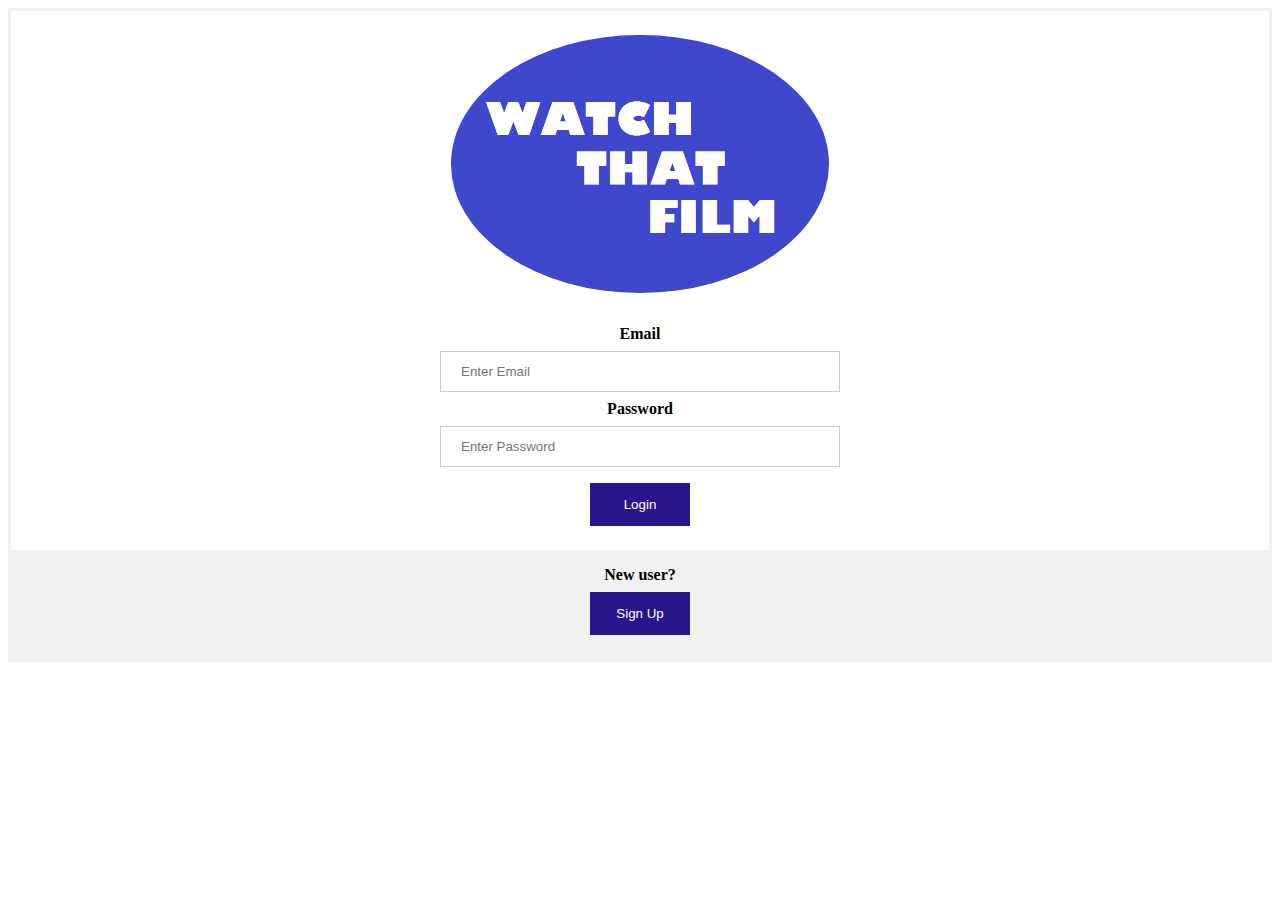
==== index.html @ a236406f "Add files via upload" ====
<!DOCTYPE html>
<html>
<head>  
    <link rel="stylesheet" type="text/css" href="style.css">
</head>

<body>
    <form action="/action_page.php">
        <div class="imgcontainer">
            <img src="logo.png" alt="Avatar" class="avatar">
        </div>

        <div class="container">
            <label><b>Email</b></label><br />
            <input type="text" placeholder="Enter Email" name="uname" required><br />
            <label><b>Password</b></label><br />
            <input type="password" placeholder="Enter Password" name="psw" required><br />
            <button type="submit">Login</button>        
        </div>

        <div class="container" style="background-color:#f1f1f1">
            <label><b>New user?</label><br />
            <button onclick="location.href = 'signup.html';" type="button">Sign Up</button><br />
        </div>
     </form>
</body>
</html>
---- style.css ----
form {
    border: 3px solid #f1f1f1;
}

input[type=text], input[type=password] {
    width: 400px;
    padding: 12px 20px;
    margin: 8px 0;
    display: inline-block;
    border: 1px solid #ccc;
    box-sizing: border-box;
}

h2 {
    text-align: center;
}

button {
    background-color:  #2A148C ;
    color: white;
    padding: 14px 20px;
    margin: 8px 0;
    border: none;
    cursor: pointer;
    width: 100px;
}

button:hover {
    opacity: 0.8;
}

.imgcontainer {
    text-align: center;
    margin: 24px 0 12px 0;
}

img.avatar {
    width: 30%;
    border-radius: 50%;
}

.container {
    text-align: center;
    padding: 16px;
}
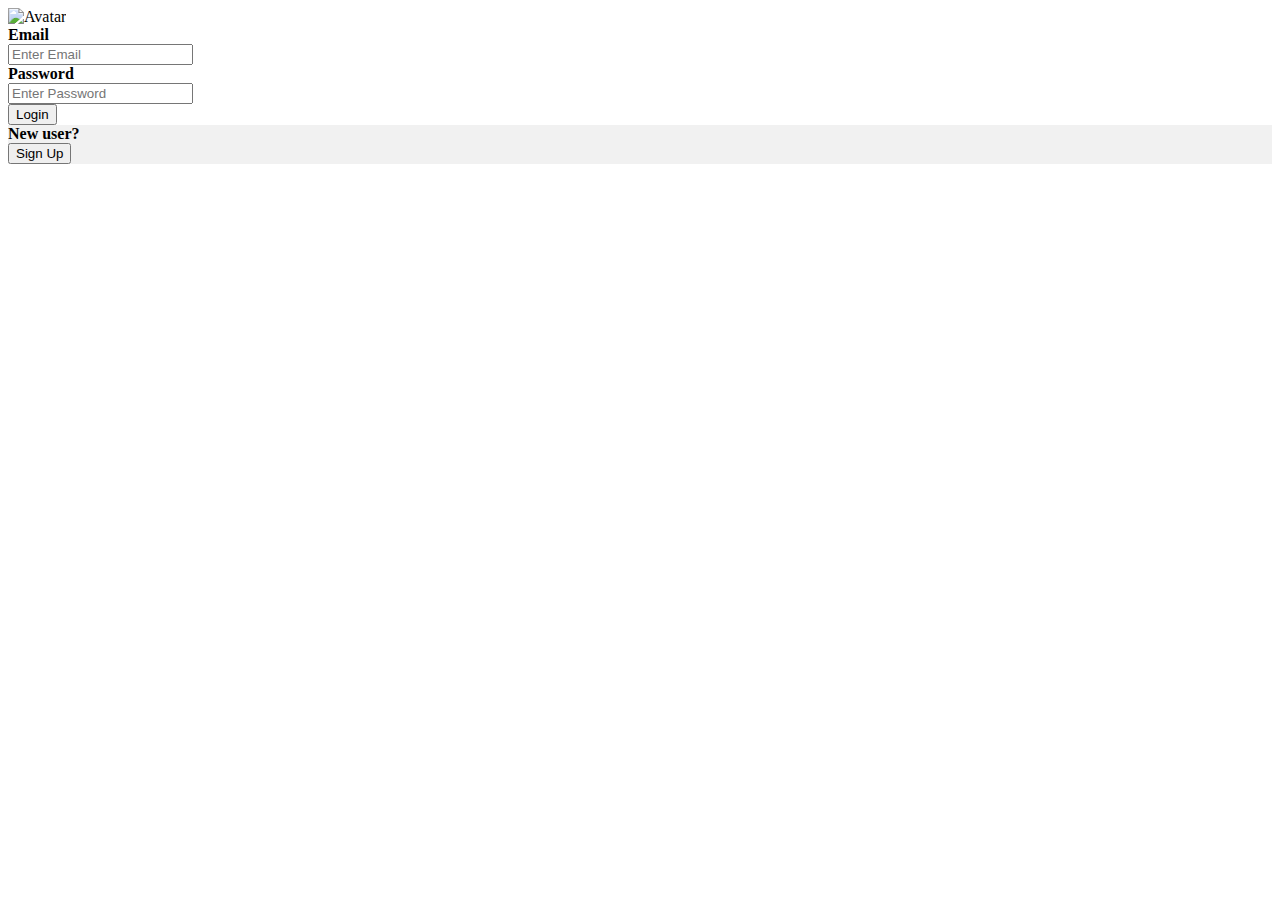
==== commit 501221ad: "Add files via upload" ====
--- a/index.html
+++ b/index.html
@@ -1,20 +1,21 @@
 <!DOCTYPE html>
 <html>
 <head>  
-    <link rel="stylesheet" type="text/css" href="style.css">
+    <link rel="stylesheet" type="text/css" href="css/style.css">
 </head>
 
 <body>
-    <form action="/action_page.php">
+    <form method="post" action="php/sign_in.php">
+        <input type="hidden" name="submitted" value="true" />
         <div class="imgcontainer">
-            <img src="logo.png" alt="Avatar" class="avatar">
+            <img src="images/logo.png" alt="Avatar" class="avatar">
         </div>
 
         <div class="container">
             <label><b>Email</b></label><br />
-            <input type="text" placeholder="Enter Email" name="uname" required><br />
+            <input type="text" placeholder="Enter Email" name="email" required><br />
             <label><b>Password</b></label><br />
-            <input type="password" placeholder="Enter Password" name="psw" required><br />
+            <input type="password" placeholder="Enter Password" name="password" required><br />
             <button type="submit">Login</button>        
         </div>
 
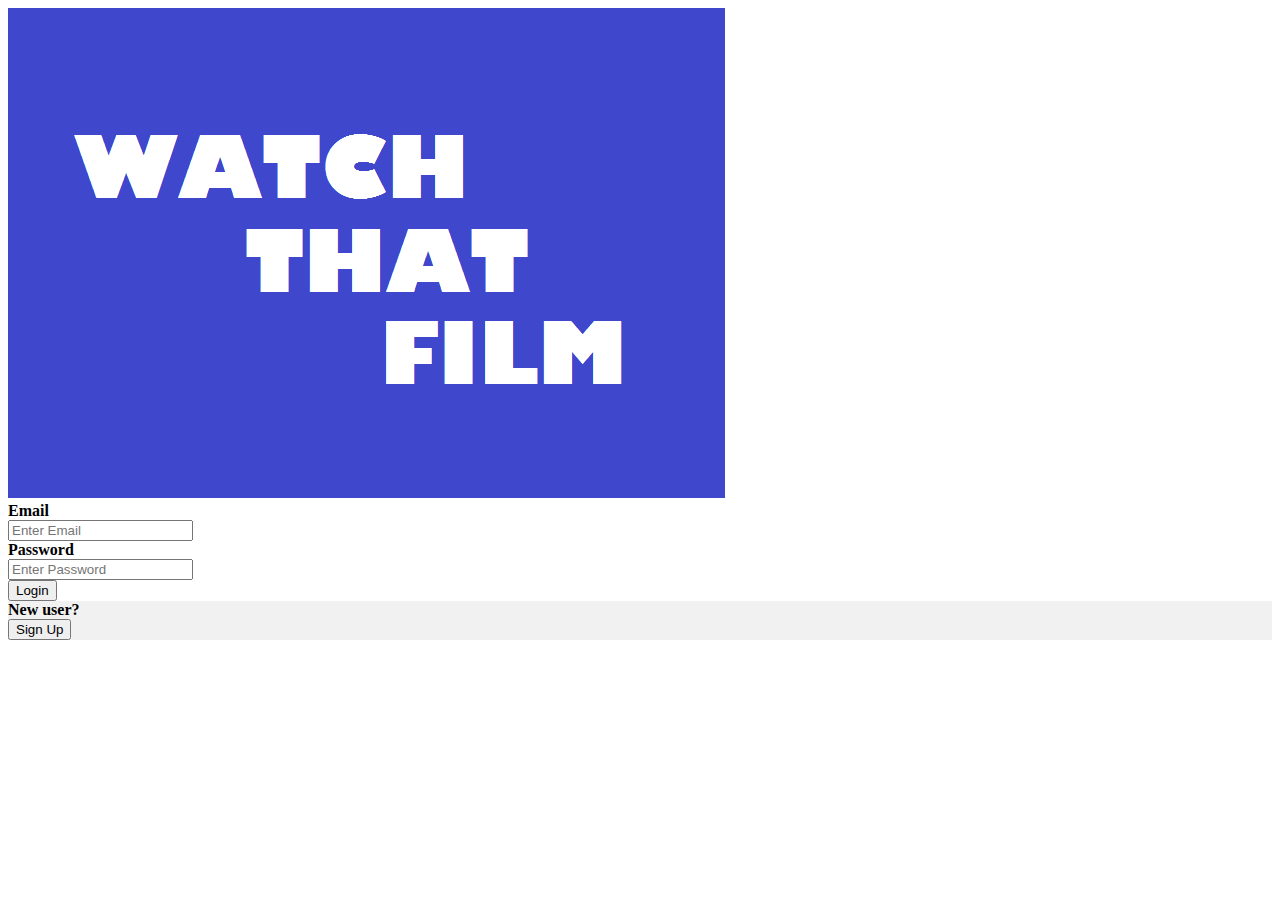
==== commit eeb372e6: "Add files via upload" ====
--- a/index.html
+++ b/index.html
@@ -8,7 +8,7 @@
     <form method="post" action="php/sign_in.php">
         <input type="hidden" name="submitted" value="true" />
         <div class="imgcontainer">
-            <img src="images/logo.png" alt="Avatar" class="avatar">
+            <img src="style/images/logo.png" alt="Avatar" class="avatar">
         </div>
 
         <div class="container">
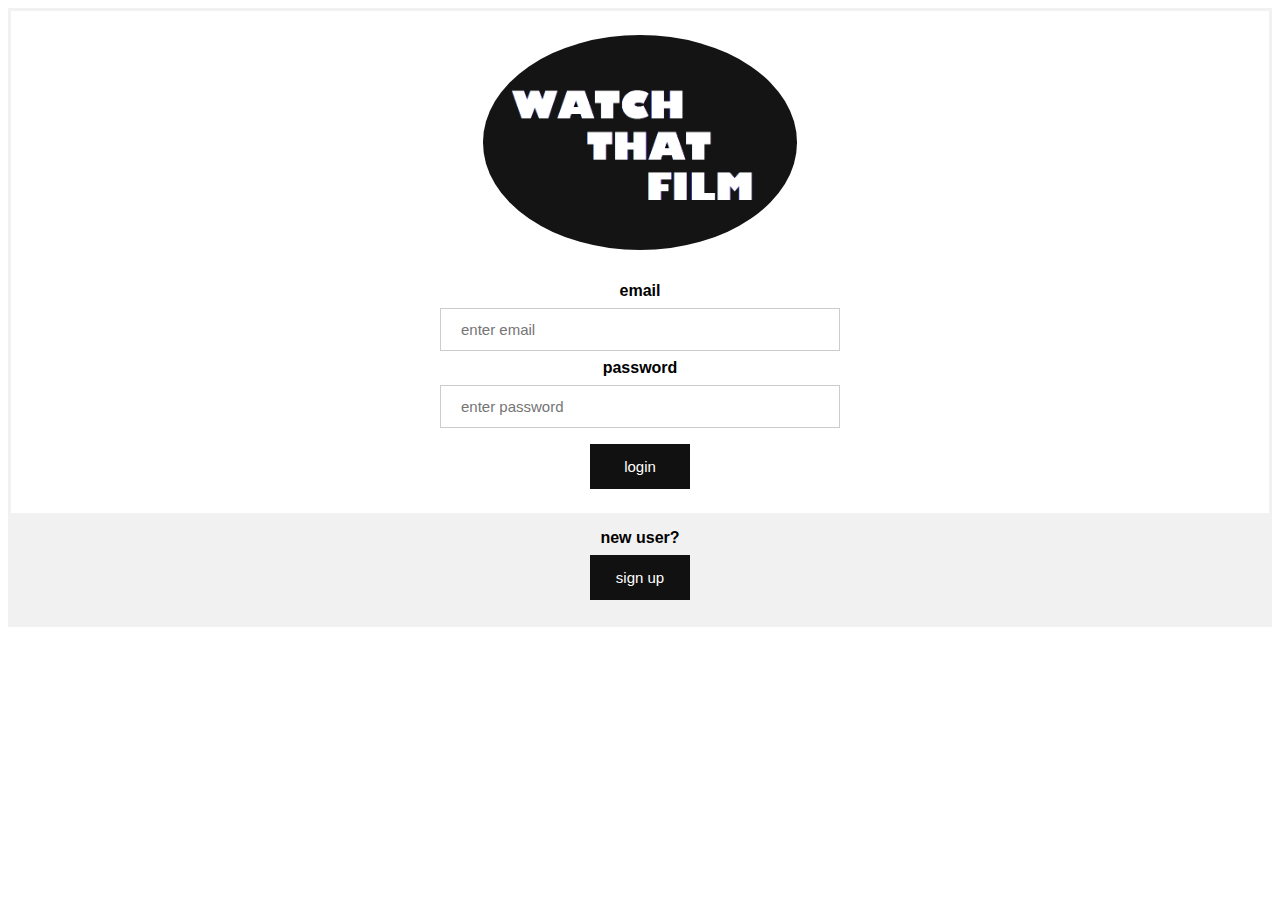
==== commit ac243138: "Pirma 'pabaigta' versija" ====
--- a/index.html
+++ b/index.html
@@ -1,27 +1,27 @@
 <!DOCTYPE html>
 <html>
 <head>  
-    <link rel="stylesheet" type="text/css" href="css/style.css">
+    <link rel="stylesheet" type="text/css" href="style/main.css">
 </head>
 
 <body>
     <form method="post" action="php/sign_in.php">
         <input type="hidden" name="submitted" value="true" />
         <div class="imgcontainer">
-            <img src="style/images/logo.png" alt="Avatar" class="avatar">
+            <img src="style/images/logo.png" id="logo">
         </div>
 
         <div class="container">
-            <label><b>Email</b></label><br />
-            <input type="text" placeholder="Enter Email" name="email" required><br />
-            <label><b>Password</b></label><br />
-            <input type="password" placeholder="Enter Password" name="password" required><br />
-            <button type="submit">Login</button>        
+            <label><b>email</b></label><br />
+            <input type="text" placeholder="enter email" name="email" required><br />
+            <label><b>password</b></label><br />
+            <input type="password" placeholder="enter password" name="password" required><br />
+            <button type="submit">login</button>        
         </div>
 
         <div class="container" style="background-color:#f1f1f1">
-            <label><b>New user?</label><br />
-            <button onclick="location.href = 'signup.html';" type="button">Sign Up</button><br />
+            <label><b>new user?</label><br />
+            <button onclick="location.href = 'signup.html';" type="button">sign up</button><br />
         </div>
      </form>
 </body>
--- a/style/main.css
+++ b/style/main.css
@@ -0,0 +1,135 @@
+body {
+    font-family: "Lato", sans-serif;
+}
+
+#poster {
+    height:150px;
+}
+
+#logo {
+    width: 25%;
+    border-radius: 50%;
+}
+
+form {
+    border: 3px solid #f1f1f1;
+}
+
+h2 {
+    text-align: center;
+}
+
+input[type=text], input[type=password] {
+    width: 400px;
+    font-family: "Lato", sans-serif;
+    font-size: 15px;
+    padding: 12px 20px;
+    margin: 8px 0;
+    display: inline-block;
+    border: 1px solid #ccc;
+    box-sizing: border-box;
+}
+
+button {
+    background-color:  #111;
+    font-size: 15px;
+    font-family: "Lato", sans-serif;
+    color: white;
+    padding: 14px 20px;
+    margin: 8px 0;
+    border: none;
+    cursor: pointer;
+    width: 100px;
+}
+
+button:hover {
+    opacity: 0.8;
+}
+
+.imgcontainer {
+    text-align: center;
+    margin: 24px 0 12px 0;
+}
+
+.container {
+    text-align: center;
+    padding: 16px;
+}
+
+.sidenav {
+    height: 100%;
+    width: 0;
+    position: fixed;
+    z-index: 1;
+    top: 0;
+    left: 0;
+    background-color: #111;
+    overflow-x: hidden;
+    transition: 0.5s;
+    padding-top: 60px;
+}
+
+.sidenav a {
+    padding: 8px 8px 8px 32px;
+    text-decoration: none;
+    font-size: 25px;
+    color: #818181;
+    display: block;
+    transition: 0.3s;
+}
+
+.sidenav a:hover, .offcanvas a:focus{
+    color: #f1f1f1;
+}
+
+.sidenav .closebtn {
+    position: absolute;
+    top: 0;
+    right: 25px;
+    font-size: 36px;
+    margin-left: 50px;
+}
+
+#main {
+    transition: margin-left .5s;
+    padding: 16px;
+}
+
+@media screen and (max-height: 450px) {
+  .sidenav {padding-top: 15px;}
+  .sidenav a {font-size: 18px;}
+}
+
+#searchInput {
+    /*background-image: url('/style/images/searchicon.png'); /* Add a search icon to input */
+    background-position: 0px -25px; /* Position the search icon */
+    background-repeat: no-repeat; /* Do not repeat the icon image */
+    width: 100%; /* Full-width */
+    font-size: 17px; /* Increase font-size */
+    padding: 12px 12px 12px 12px; /* Add some padding */
+    border: 1px solid #ddd; /* Add a grey border */
+    margin-bottom: 20px; /* Add some space below the input */
+    margin-top: 10px;
+}
+
+#filmTable {
+    border-collapse: collapse; /* Collapse borders */
+    width: 100%; /* Full-width */
+    border: 1px solid #ddd; /* Add a grey border */
+    font-size: 17px; /* Increase font-size */
+}
+
+#filmTable th, #filmTable td {
+    text-align: left; /* Left-align text */
+    padding: 12px; /* Add padding */
+}
+
+#filmTable tr {
+    /* Add a bottom border to all table rows */
+    border-bottom: 1px solid #ddd;
+}
+
+#filmTable tr.header, #filmTable tr:hover {
+    /* Add a grey background color to the table header and on hover */
+    background-color: #f1f1f1;
+}